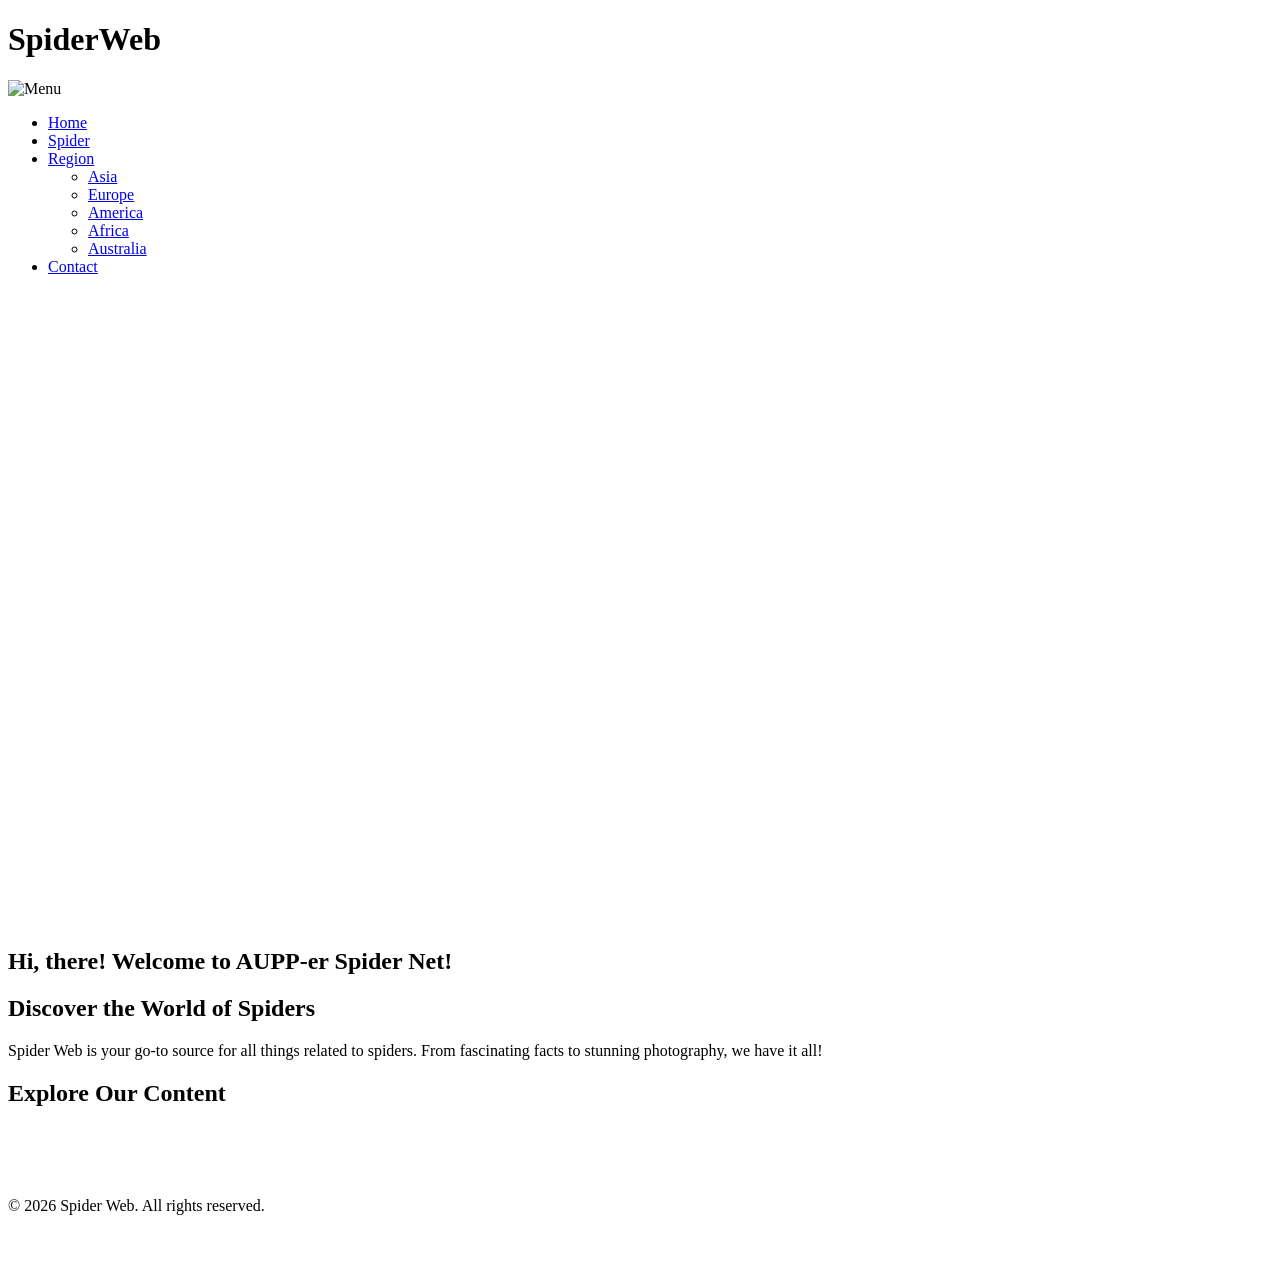
==== index.html @ 85a43c7f "Add files via upload" ====
<!DOCTYPE html>
<html lang="en">   
    <head>
        <meta charset="UTF-8">
        <meta name="viewport" content="width=device-width, initial-scale=1.0">
        <title>Spider Web</title>
        <link href="https://unpkg.com/aos@2.3.1/dist/aos.css" rel="stylesheet">
        <link rel="stylesheet" href="/css/style.css">
    </head>
    <body>
        <header>
            <h1 data-aos="fade-down" data-aos-delay="200">SpiderWeb</h1>
            <nav data-aos="fade-down" data-aos-delay="200">
                <img src="/asset/images/widget.png" alt="Menu" id="menu-btn" width="50px">
                <ul>
                    <li><a href="index.html">Home</a></li>
                    <li><a href="spider.html">Spider</a></li>
                    <li class="dropdown">
                        <a href="region.html" class="caret">Region</a>
                        <ul class="dropdown-content">
                            <li><a href="#regions/asia">Asia</a></li>
                            <li><a href="#regions/europe">Europe</a></li>
                            <li><a href="#regions/america">America</a></li>
                            <li><a href="#regions/africa">Africa</a></li>
                            <li><a href="#regions/australia">Australia</a></li>
                        </ul>
                    </li>
                    <li><a href="contact.html">Contact</a></li>
                </ul>
            </nav>
        </header>

        <main>
            <video autoplay muted loop width="100%" id="background-video">
                <source src="/asset/videos/Cute_Spider_Animation_For_Website.mp4" type="video/mp4">
                Your browser does not support the video tag.
            </video>

            <section class="text-over-video">
                <h2 class="typing-text">Hi, there! Welcome to AUPP-er Spider Net!</h2>
            </section>

            <section class="Hook">
                <h2 data-aos="fade-up" data-aos-delay="200">Discover the World of Spiders</h2>
                <p data-aos="fade-up" data-aos-delay="300">Spider Web is your go-to source for all things related to spiders. From fascinating facts to stunning photography, we have it all!</p>
            </section>

            <section class="highlight">
                <h2 data-aos="fade-up" data-aos-delay="200">Explore Our Content</h2>
                <p data-aos="fade-up" data-aos-delay="400"> Dive into our extensive collection of spider-related articles, images, and videos. Learn about different species, their habitats, and unique behaviors.</p>

                <button class="spider-btn" onclick="window.location.href='spider.html'" data-aos="fade-up" data-aos-delay="600">Go to Spiders</button>
                <button class="region-btn" onclick="window.location.href='region.html'" data-aos="fade-up" data-aos-delay="800">Explore Regions</button>

            </section>
        </main>

        <footer>
            <p>&copy; 2026 Spider Web. All rights reserved.</p>
        </footer>

        <script src="/js/script.js"></script>
        <script src="https://unpkg.com/aos@2.3.1/dist/aos.js"></script>
        <script>
            AOS.init();
        </script>
    </body>
</html>
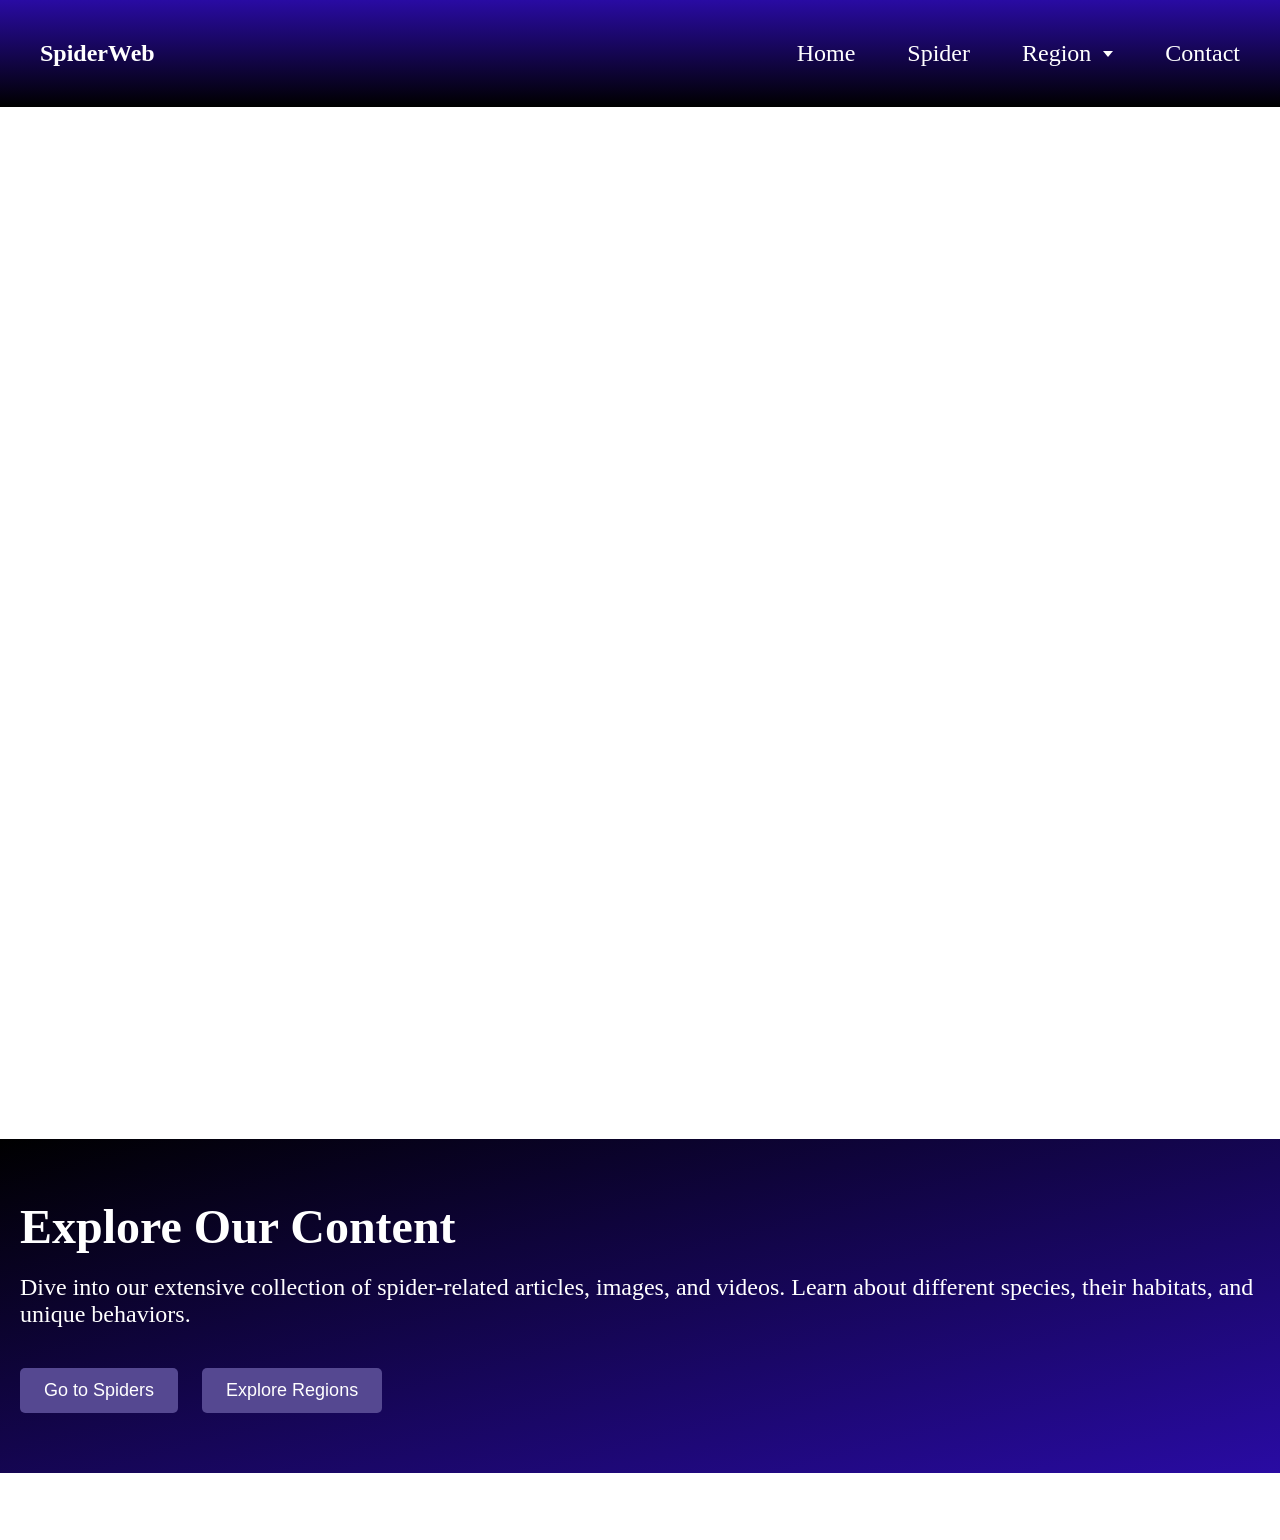
==== commit c779cd28: "Update index.html" ====
--- a/index.html
+++ b/index.html
@@ -5,7 +5,7 @@
         <meta name="viewport" content="width=device-width, initial-scale=1.0">
         <title>Spider Web</title>
         <link href="https://unpkg.com/aos@2.3.1/dist/aos.css" rel="stylesheet">
-        <link rel="stylesheet" href="/css/style.css">
+        <link rel="stylesheet" href="style.css">
     </head>
     <body>
         <header>
@@ -65,4 +65,4 @@
             AOS.init();
         </script>
     </body>
-</html>+</html>
--- a/style.css
+++ b/style.css
@@ -0,0 +1,351 @@
+
+@import url(/css/region.css);
+@import url(/css/spider.css);
+@import url(/css/contact.css);
+/*================*/
+/* home page css */
+/*================*/
+
+* {
+    margin: 0;
+    padding: 0;
+}
+
+header {
+    display: flex;
+    justify-content: space-between;
+    background-image: linear-gradient(to top, rgb(0, 0, 0), rgb(41, 11, 163));
+    padding: 40px;
+}
+
+h1 {
+    font-size: 24px;
+    color:rgb(255, 255, 255);
+    display: flex;
+}
+
+nav ul {
+    list-style: none;
+    display: flex;
+    gap: 40px;   
+    font-size: 24px;
+}
+
+nav ul li {
+    padding-left: 12px;
+}
+
+nav ul li a {
+    text-decoration: none;
+    color: white;
+}
+
+/*1. The container for the dropdown */
+.dropdown {
+    position: relative; 
+}
+
+/* 2. The hidden dropdown box */
+.dropdown-content {
+    display: none; 
+    position: absolute;
+    top: 100%; 
+    left: 50%;
+    transform: translateX(-50%); 
+    background-color: rgb(15, 5, 35); 
+    min-width: 160px;
+    box-shadow: 0px 8px 16px 0px rgba(0,0,0,0.5);
+    border-radius: 8px;
+    padding: 10px 0;
+    z-index: 1001;
+}
+
+/* 3. Style the links inside the dropdown */
+.dropdown-content li {
+    list-style: none;
+    width: 100%;
+}
+
+.dropdown-content li a {
+    display: block;
+    padding: 12px 20px;
+    color: white;
+    text-decoration: none;
+    text-align: center;
+    font-size: 16px;
+    transition: background 0.2s;
+}
+
+.dropdown-content li a:hover {
+    background-color: rgba(255, 255, 255, 0.1);
+    color: #d4a373;
+}
+
+.dropdown:hover .dropdown-content {
+    display: block;
+}
+
+#menu-btn {
+    display: none;
+}
+
+/*caret styles*/
+.caret {
+    display: flex;
+    align-items: center;
+    gap: 12px;
+}
+
+.caret::after {
+    content: '';
+    width: 0;
+    height: 0;
+    border-left: 5px solid transparent;  
+    border-right: 5px solid transparent; 
+    border-top: 6px solid currentColor; 
+    display: inline-block;
+    transition: transform 0.3s ease;    
+}
+
+.dropdown:hover .caret::after {
+    transform: rotate(180deg);
+}
+
+/* Video background styles */
+.background-video {
+    top: 0;
+    left: 0;
+    object-fit: cover;
+    z-index: -1;
+}
+
+.text-over-video {
+    position: absolute;
+    top: 30%;
+    left: 50%;
+    transform: translate(-50%, -50%);
+    color: white;
+    font-size: 48px;
+    text-align: center;
+}
+
+.typing-text {
+    font-family: 'Courier New', Courier, monospace;
+    font-size: 48px;
+
+}
+
+.Hook {
+    color: white
+}
+
+.Hook h2{
+    font-size: 64px;
+    text-align: center;
+    margin-top: 80px;
+}
+
+.Hook p {
+    font-size: 32px;
+    text-align: center;
+    margin-bottom: 80px;
+    padding: 40px 20px;
+}
+
+.highlight {
+    background-image: linear-gradient(to bottom right, rgb(0, 0, 0), rgb(41, 11, 163));
+    color: white;
+    padding: 60px 20px;
+    gap: 20px;
+}
+
+.highlight h2 {
+    font-size: 48px;
+    margin-bottom: 20px;
+}
+
+.highlight p {
+    font-size: 24px;
+    margin-bottom: 40px;
+}
+
+.spider-btn, .region-btn {
+    background-color: rgb(85, 72, 145);
+    color: white;
+    border: none;
+    padding: 12px 24px;
+    font-size: 18px;
+    cursor: pointer;
+    margin-right: 20px;
+    border-radius: 5px;
+    transition: all 0.3s ease;
+}
+
+.spider-btn:hover, .region-btn:hover {
+    background-color: rgb(255, 255, 255);
+    color: black;
+}
+
+
+footer {
+    color: white;
+    padding: 20px;
+    text-align: center;
+    font-size: 24px;
+}
+
+@media (max-width: 1080px) {
+
+    #menu-btn {
+        display: block;
+        margin-left: auto;
+        cursor: pointer;
+    }
+
+    nav ul li.dropdown {
+        display: flex;
+        flex-direction: column;
+        align-items: center; 
+        width: 100%;
+    }
+
+    nav ul li.dropdown > a {
+        display: block !important;
+        width: 100% !important;
+        text-align: center !important;
+    }
+    
+    nav ul {
+        display: flex;
+        flex-direction: column;
+        position: absolute;
+        top: 100px; 
+        right: 0;
+        width: 150px; 
+        max-height: 0;
+        overflow: hidden;
+        transition: max-height 0.4s ease-in-out;
+
+        background-image: linear-gradient(to bottom, rgb(15, 5, 35), rgb(0, 0, 0));
+        box-shadow: -5px 10px 20px rgba(0, 0, 0, 0.6); 
+        border-bottom-left-radius: 15px; 
+        z-index: 1000; 
+    }
+
+    nav ul.active {
+        max-height: 500px; 
+    }
+
+    nav ul li {
+        width: 100%;
+        list-style: none;
+    }
+
+    nav ul li a {
+        display: block;
+        width: 100%;
+        text-align: center;
+        padding: 20px 0; 
+        font-size: 18px;
+        color: white;
+        text-decoration: none;
+        letter-spacing: 1px;
+        transition: background-color 0.3s ease, color 0.3s ease;
+    }
+
+    /* Hover Effects */
+    nav ul li a:hover {
+        background-color: rgba(255, 255, 255, 0.05); 
+        color: #d4a373;
+    }
+
+    .caret::after {
+       display: none;
+    }
+
+    .text-over-video {
+        font-size: 32px;
+        top: 20%
+    }
+
+    .Hook h2 {
+        font-size: 32px;
+    }
+
+    .Hook p {
+        font-size: 18px;
+    }
+
+    .highlight h2 {
+        font-size: 36px;
+    }
+    
+    .highlight p {
+        font-size: 18px;
+    }
+
+     footer {
+        font-size: 14px;
+    }
+
+}
+
+@media (max-width: 600px) {
+
+    header {
+        padding: 20px;
+    }
+
+    h1 {
+        font-size: 18px;
+    }
+
+    nav ul {
+        width: 160px;
+        padding-top: 70px;
+    }
+
+    nav ul li a {
+        font-size: 16px;
+        padding: 16px 0;
+    }
+
+    .text-over-video {
+        font-size: 18px;
+        top: 15%;
+    }
+
+    .typing-text {
+        font-size: 18px;
+    }
+
+    .Hook h2 {
+        font-size: 22px;
+    }
+
+    .Hook p {
+        font-size: 14px;
+    }
+
+    .highlight h2 {
+        font-size: 22px;
+    }
+
+    .highlight p {
+        font-size: 14px;
+    }
+
+    .spider-btn, .region-btn {
+        display: block;
+        width: 100%;
+        margin-right: 0;
+        margin-bottom: 12px;
+        font-size: 15px;
+    }
+
+    footer {
+        font-size: 12px;
+        padding: 16px;
+    }
+}
+
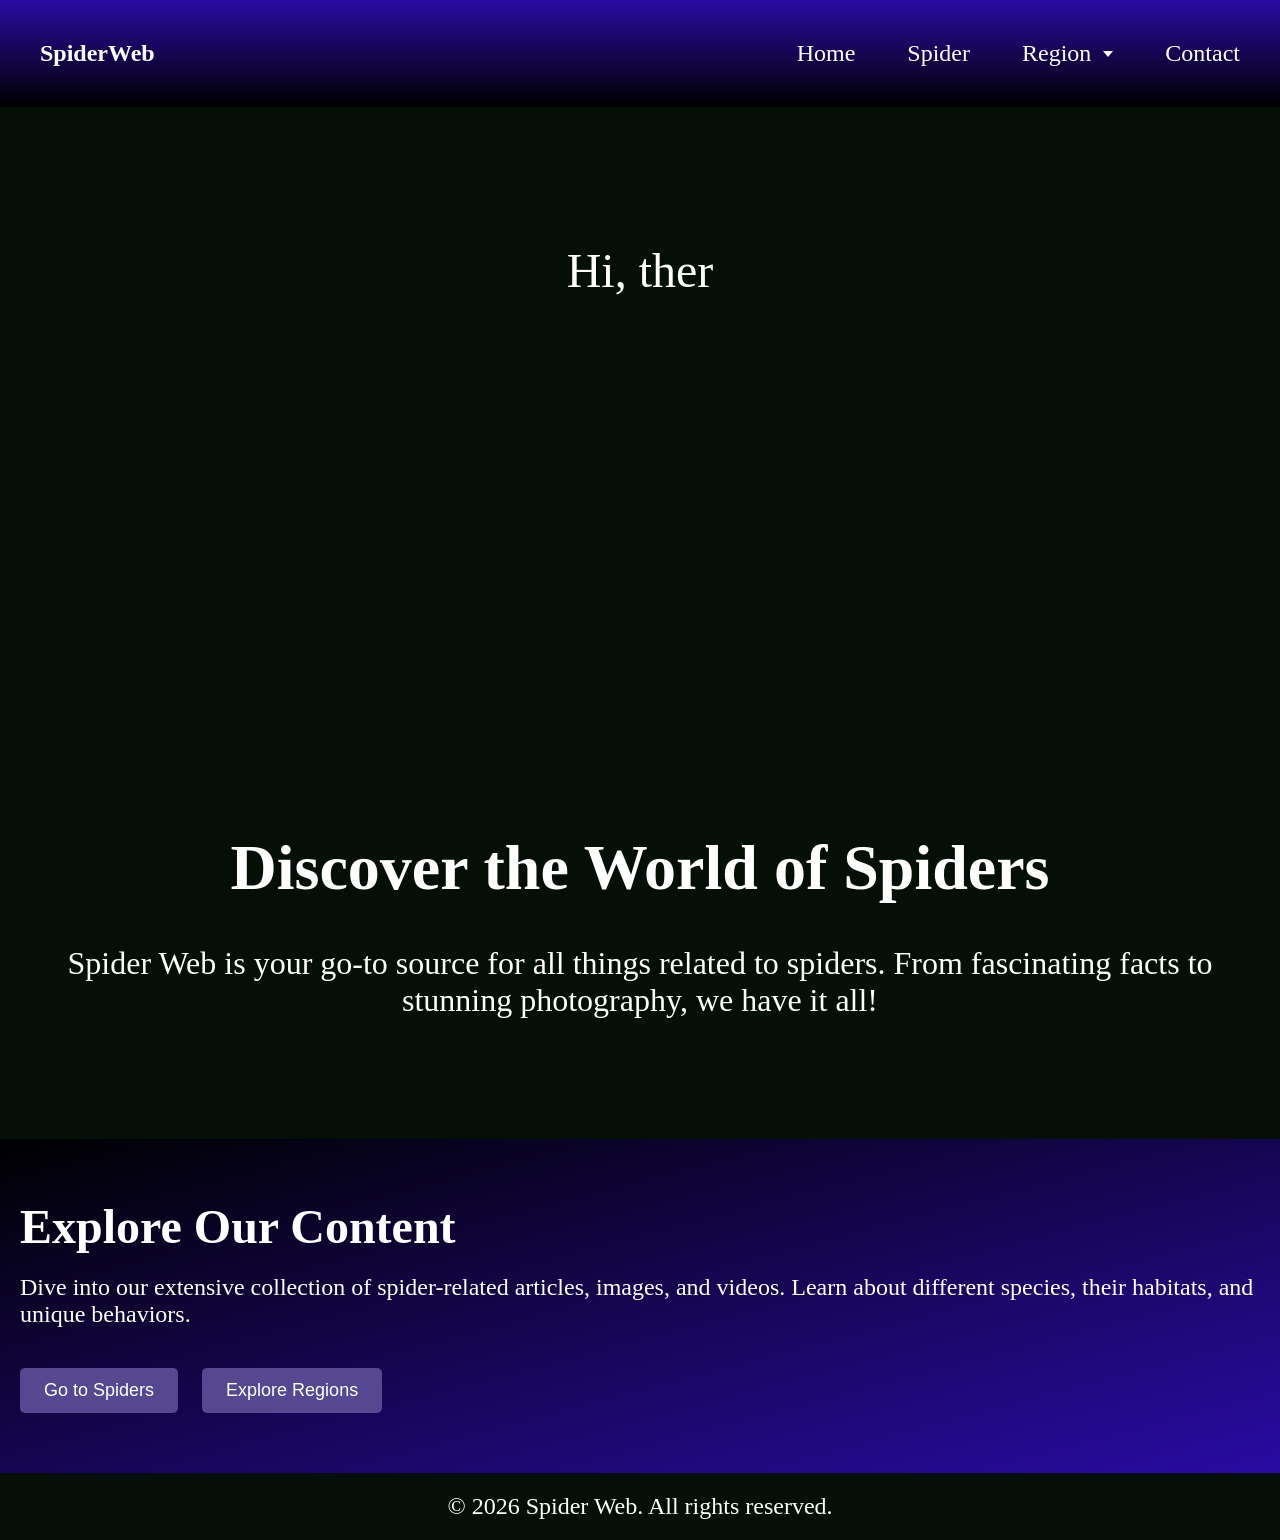
==== commit e0d1ee3e: "Update index.html" ====
--- a/index.html
+++ b/index.html
@@ -11,7 +11,7 @@
         <header>
             <h1 data-aos="fade-down" data-aos-delay="200">SpiderWeb</h1>
             <nav data-aos="fade-down" data-aos-delay="200">
-                <img src="/asset/images/widget.png" alt="Menu" id="menu-btn" width="50px">
+                <img src="widget.png" alt="Menu" id="menu-btn" width="50px">
                 <ul>
                     <li><a href="index.html">Home</a></li>
                     <li><a href="spider.html">Spider</a></li>
@@ -32,7 +32,7 @@
 
         <main>
             <video autoplay muted loop width="100%" id="background-video">
-                <source src="/asset/videos/Cute_Spider_Animation_For_Website.mp4" type="video/mp4">
+                <source src="Cute_Spider_Animation_For_Website.mp4" type="video/mp4">
                 Your browser does not support the video tag.
             </video>
 
@@ -59,7 +59,7 @@
             <p>&copy; 2026 Spider Web. All rights reserved.</p>
         </footer>
 
-        <script src="/js/script.js"></script>
+        <script src="script.js"></script>
         <script src="https://unpkg.com/aos@2.3.1/dist/aos.js"></script>
         <script>
             AOS.init();
--- a/style.css
+++ b/style.css
@@ -1,7 +1,7 @@
 
-@import url(/css/region.css);
-@import url(/css/spider.css);
-@import url(/css/contact.css);
+@import url(region.css);
+@import url(spider.css);
+@import url(contact.css);
 /*================*/
 /* home page css */
 /*================*/
